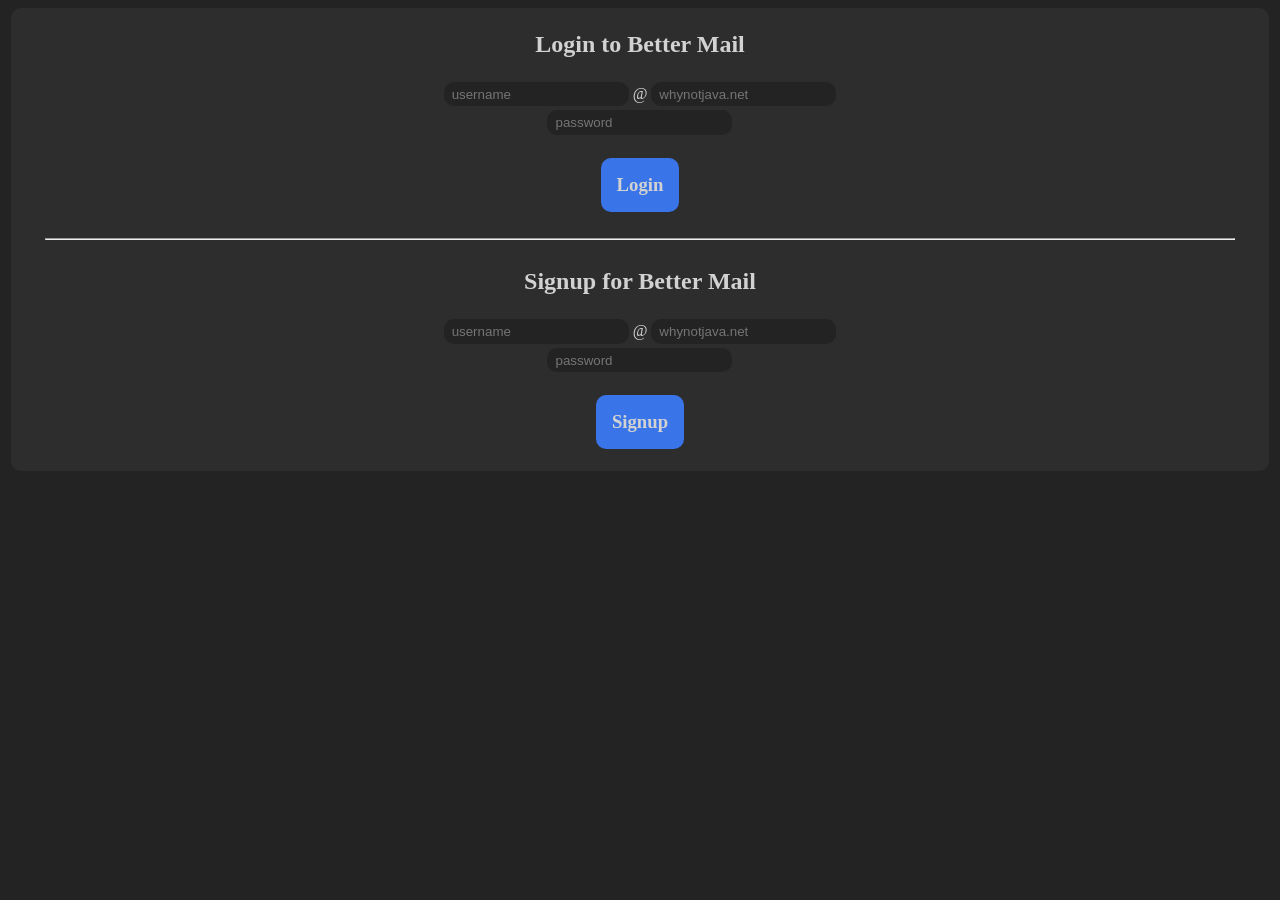
==== static/login/index.html @ cf839d1d "login page" ====
<!DOCTYPE html>
<html lang="en">
<head>
    <meta charset="UTF-8">
    <link rel="stylesheet" href="../stylesheet.css">
    <title>Login to Better Mail</title>
</head>
<body>
    <div style="display: flex; justify-content: center; align-items: center; width: 100%; height: 100%;">
        <main style="flex-direction: column;" id="main">
            <div style="display: flex; flex-direction: column; align-items: center; width: 100%; gap: 0.25rem;">
                <h2>Login to Better Mail</h2>
                <div>
                    <input class="textbox" placeholder="username" type="username">
                    @
                    <input class="textbox" placeholder="whynotjava.net">
                </div>
                <input class="textbox" placeholder="password" type="password">
                <h3 class="blue-button">Login</h3>
            </div>
            <hr style="width: 95%;">
             <div style="display: flex; flex-direction: column; align-items: center; width: 100%; gap: 0.25rem;">
                <h2>Signup for Better Mail</h2>
                <div>
                    <input class="textbox" placeholder="username" type="username">
                    @
                    <input class="textbox" placeholder="whynotjava.net" disabled style="cursor: not-allowed;">
                </div>
                <input class="textbox" placeholder="password" type="password">
                <h3 class="blue-button">Signup</h3>
            </div>            

        </main>
    </div>
    <script src="../js/blueButtonSciprt.js"></script>
</body>
</html>
---- static/stylesheet.css ----
body{
    background-color: rgb(35, 35, 35);
    color: rgb(210, 210, 210);
}
header{
    display: flex;
    flex-direction: row;
    align-items: center;
    width: 100%;
}

main {
    display: flex;
    /* border: 1px green solid; */
    background-color: rgb(45, 45, 45);
    border-radius: 10px;
    padding: 3px;
    width: 99%;
    height: 99%;
}

.blue-button {
    background-color: rgb(57, 116, 232);
    padding: 1rem;
    border-radius: 10px;
    cursor: pointer;
    transition: 0.25s;
    
}
.blue-button:hover {
    background-color: rgb(78, 134, 246);
    transform: scale(1.1);
    box-shadow: -3px -3px 5px #000000aa,
                3px 3px 5px #000000aa;
}

.mail-list{
    /* border: 1px red solid; */
    position: relative;
    padding: .4rem;
    display: flex;
    flex-direction: column;
    width: 100%;
    gap: .2rem;
}
entry{
    position: relative;
    width: calc(100% - 0.4rem - padding);
    padding: 0.5rem;
    background-color: rgb(50, 50, 50);
    border-radius: 15px;
    cursor: pointer;
    transition: 0.25s;
    min-height: 1.3rem;
    display: flex;
    flex-wrap: nowrap;
    white-space: nowrap;
}
entry:hover {
    background-color: rgb(60, 60, 60);
}
entry:hover > entryIcon{
    display: flex;
}

.id-address{
    font-size: 0.8rem;
    padding-right: 1rem;
}
.date{
    font-size: 0.7rem;
}
.subject{
    font-size: 1rem;
    padding-right: 1rem;
}
iconSep{
    display: block;
    position: relative;
    width: 100%;
    /* flex-shrink: 1; */
    flex-grow: 1;
}
entryIcon{
    justify-content: center;
    align-items: center;
    display: none;
    aspect-ratio: 1/1;
    cursor: pointer;
    border-radius: 50%;
    height: 100%;
    scale: 1.7;
}
entryIcon:hover{
    background-color: rgb(70, 70, 70);
}

.compse{
    padding: 1rem;
    display: flex;
    flex-direction: column;
    align-items: flex-start;
    width: 100%;
    height: 100%;
    gap: 1rem;
    /* border: 1px red solid; */
}

.meta-data{
    display: flex;
    flex-direction: column;
    align-items: flex-start;
    flex-wrap: wrap;
    gap: 0.3rem;
    /* border: 1px green solid; */
}
.textbox{
    background-color: rgb(35, 35, 35);
    color: rgb(210, 210, 210);
    outline: none;
    border-radius: 10px;
    border: none;
    padding: 0.3rem 0.5rem;

}
.mail-message{
    /* credit: https://uiverse.io/garerim/bitter-donkey-79 */
    padding: 10px;
    background-color: transparent;
    color: rgb(210, 210, 210);
    outline: none;
    border: none;
    border-radius: 20px;
    box-shadow: inset 2px 5px 10px rgb(5,5,5);
    width: calc(100% - 1rem );
    height: 60vh;
    flex-grow: 1;
}
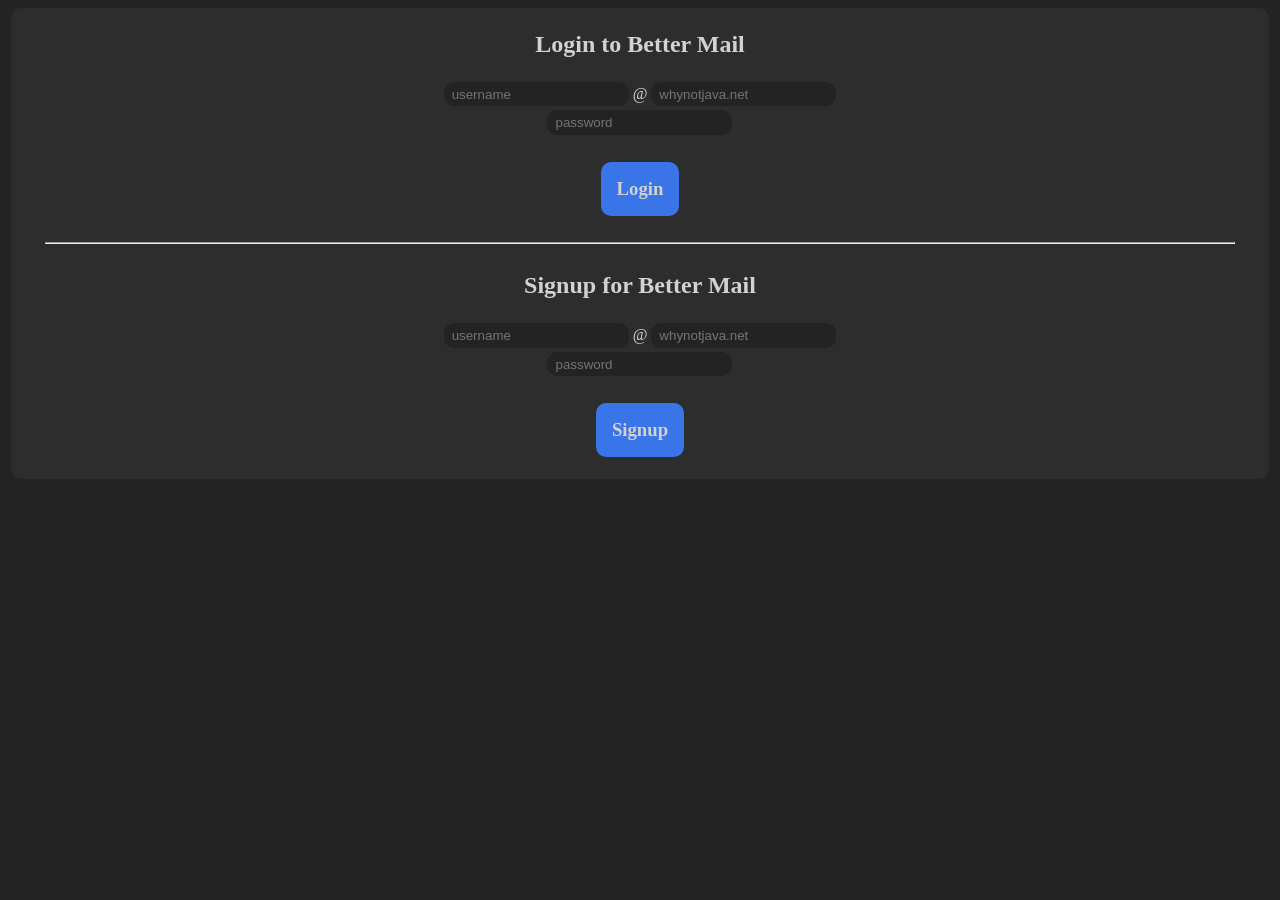
==== commit 4a21ef4f: "re org and java stuff" ====
--- a/static/login/index.html
+++ b/static/login/index.html
@@ -11,11 +11,12 @@
             <div style="display: flex; flex-direction: column; align-items: center; width: 100%; gap: 0.25rem;">
                 <h2>Login to Better Mail</h2>
                 <div>
-                    <input class="textbox" placeholder="username" type="username">
+                    <input class="textbox" placeholder="username" type="email">
                     @
                     <input class="textbox" placeholder="whynotjava.net">
                 </div>
                 <input class="textbox" placeholder="password" type="password">
+                <span id="login-message"></span>
                 <h3 class="blue-button">Login</h3>
             </div>
             <hr style="width: 95%;">
@@ -27,11 +28,16 @@
                     <input class="textbox" placeholder="whynotjava.net" disabled style="cursor: not-allowed;">
                 </div>
                 <input class="textbox" placeholder="password" type="password">
+                <span id="signup-message"></span>
                 <h3 class="blue-button">Signup</h3>
             </div>            
 
         </main>
     </div>
-    <script src="../js/blueButtonSciprt.js"></script>
+    <script type="module" src="js/load_sodium.js"></script>
+    <script type="module" src="js/crypto.js"></script>
+    <script type="module" src="app.js"></script>
+    <script src="js/sodium.js" async></script>
+    <script src="js/blueButtonSciprt.js"></script>
 </body>
 </html>
